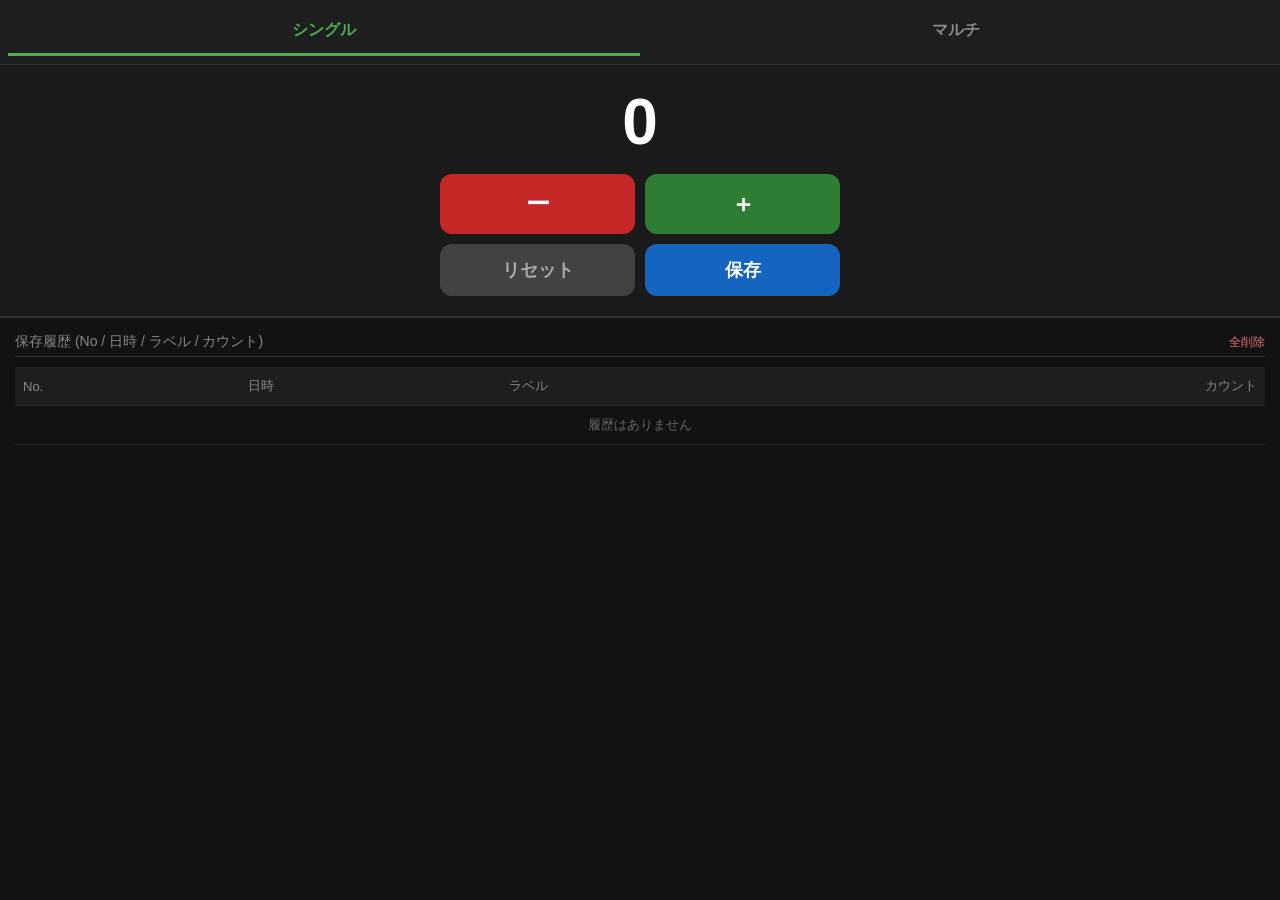
==== counter/index.html @ dbc36ab2 "Create index.html" ====
<!DOCTYPE html>
<html lang="ja">
<head>
    <meta charset="UTF-8">
    <!-- スマホ向けViewport設定（自動ズーム・誤作動防止） -->
    <meta name="viewport" content="width=device-width, initial-scale=1.0, maximum-scale=1.0, user-scalable=no">
    <title>スマホ向けカウンター</title>
    <style>
        /* --- 全体スタイル・ダークモード設定 --- */
        * {
            box-sizing: border-box;
            margin: 0;
            padding: 0;
            /* タップ時のハイライトやテキスト選択を防止 */
            -webkit-tap-highlight-color: transparent;
            -webkit-user-select: none;
            user-select: none;
            touch-action: manipulation;
        }

        body {
            font-family: -apple-system, BlinkMacSystemFont, "Segoe UI", Roboto, "Helvetica Neue", Arial, sans-serif;
            background-color: #121212;
            color: #E0E0E0;
            display: flex;
            flex-direction: column;
            height: 100vh;
            overflow: hidden;
        }

        /* テキスト入力欄はテキスト選択を許可 */
        input[type="text"] {
            -webkit-user-select: text;
            user-select: text;
        }

        /* --- ヘッダー・タブ切替 --- */
        header {
            background-color: #1E1E1E;
            border-bottom: 1px solid #333;
            display: flex;
            justify-content: space-around;
            padding: 8px;
            flex-shrink: 0;
        }

        .tab-btn {
            flex: 1;
            padding: 12px;
            background: none;
            border: none;
            color: #888;
            font-size: 16px;
            font-weight: bold;
            cursor: pointer;
            border-bottom: 3px solid transparent;
            transition: all 0.2s;
        }

        .tab-btn.active {
            color: #4CAF50;
            border-bottom-color: #4CAF50;
        }

        /* --- メインコンテンツエリア --- */
        main {
            flex: 1;
            overflow-y: auto;
            position: relative;
        }

        .tab-content {
            display: none;
            height: 100%;
            flex-direction: column;
        }

        .tab-content.active {
            display: flex;
        }

        /* --- シングルカウンター --- */
        .single-container {
            display: flex;
            flex-direction: column;
            height: 100%;
        }

        .count-display-section {
            background-color: #1A1A1A;
            padding: 20px 15px;
            display: flex;
            flex-direction: column;
            align-items: center;
            justify-content: center;
            border-bottom: 2px solid #333;
            flex-shrink: 0;
        }

        .count-number {
            font-size: 64px;
            font-weight: bold;
            color: #FFFFFF;
            margin-bottom: 15px;
            font-variant-numeric: tabular-nums;
        }

        .btn-group {
            display: flex;
            gap: 10px;
            width: 100%;
            max-width: 400px;
        }

        .btn {
            flex: 1;
            padding: 14px;
            font-size: 18px;
            font-weight: bold;
            border: none;
            border-radius: 12px;
            cursor: pointer;
            color: #FFF;
            transition: opacity 0.1s;
        }

        .btn:active {
            opacity: 0.7;
        }

        .btn-plus { background-color: #2E7D32; font-size: 24px; }
        .btn-minus { background-color: #C62828; font-size: 24px; }
        .btn-save { background-color: #1565C0; }
        .btn-reset { background-color: #424242; color: #AAA; }

        /* 履歴テーブルエリア */
        .history-section {
            flex: 1;
            padding: 15px;
            overflow-y: auto;
            background-color: #121212;
        }

        .history-header {
            display: flex;
            justify-content: space-between;
            align-items: center;
            margin-bottom: 10px;
            padding-bottom: 5px;
            border-bottom: 1px solid #333;
        }

        .history-title {
            font-size: 14px;
            color: #888;
        }

        .clear-history-btn {
            background: none;
            border: none;
            color: #E57373;
            font-size: 12px;
            cursor: pointer;
        }

        /* テーブル基本デザイン */
        .custom-table-wrapper {
            width: 100%;
            overflow-x: auto;
        }

        .custom-table {
            width: 100%;
            border-collapse: collapse;
            font-size: 13px;
            text-align: left;
        }

        .custom-table th, .custom-table td {
            padding: 10px 8px;
            border-bottom: 1px solid #2A2A2A;
            white-space: nowrap;
        }

        .custom-table th {
            background-color: #1E1E1E;
            color: #888;
            font-weight: normal;
            position: sticky;
            top: 0;
        }

        .custom-table td.val-cell {
            font-weight: bold;
            color: #4CAF50;
            text-align: right;
        }

        .custom-table td.no-cell {
            color: #888;
            width: 40px;
        }

        .table-label-input {
            background: none;
            border: none;
            border-bottom: 1px dashed #555;
            color: #FFF;
            font-size: 13px;
            padding: 2px 4px;
            width: 110px;
        }

        .table-label-input:focus {
            outline: none;
            border-bottom-color: #4CAF50;
        }

        /* --- マルチカウンター --- */
        .multi-container {
            padding: 15px;
            overflow-y: auto;
            height: 100%;
            display: flex;
            flex-direction: column;
            gap: 15px;
        }

        .multi-controls {
            display: flex;
            gap: 10px;
            flex-shrink: 0;
        }

        .add-counter-btn {
            flex: 1;
            padding: 12px;
            background-color: #1E1E1E;
            border: 1px dashed #4CAF50;
            color: #4CAF50;
            border-radius: 10px;
            font-size: 14px;
            font-weight: bold;
            cursor: pointer;
        }

        .save-score-btn {
            flex: 1;
            padding: 12px;
            background-color: #1565C0;
            border: none;
            color: #FFF;
            border-radius: 10px;
            font-size: 14px;
            font-weight: bold;
            cursor: pointer;
        }

        .multi-list {
            display: flex;
            flex-direction: column;
            gap: 10px;
        }

        .multi-card {
            background-color: #1E1E1E;
            border-radius: 12px;
            padding: 12px;
            display: flex;
            flex-direction: column;
            gap: 8px;
        }

        .multi-card-header {
            display: flex;
            justify-content: space-between;
            align-items: center;
        }

        .multi-label-input {
            background: none;
            border: none;
            border-bottom: 1px solid #444;
            color: #FFF;
            font-size: 15px;
            padding: 2px 4px;
            width: 65%;
        }

        .multi-label-input:focus {
            outline: none;
            border-bottom-color: #4CAF50;
        }

        .btn-delete {
            background: none;
            border: none;
            color: #E57373;
            font-size: 12px;
            cursor: pointer;
        }

        .multi-card-body {
            display: flex;
            align-items: center;
            justify-content: space-between;
        }

        .multi-val {
            font-size: 28px;
            font-weight: bold;
            min-width: 60px;
            text-align: center;
            font-variant-numeric: tabular-nums;
        }

        .multi-btn-group {
            display: flex;
            gap: 8px;
        }

        .sm-btn {
            width: 40px;
            height: 40px;
            border: none;
            border-radius: 8px;
            font-size: 18px;
            font-weight: bold;
            color: #FFF;
            cursor: pointer;
            display: flex;
            align-items: center;
            justify-content: center;
        }

        .sm-btn:active {
            opacity: 0.7;
        }

        .sm-btn-plus { background-color: #2E7D32; }
        .sm-btn-minus { background-color: #C62828; }
        .sm-btn-reset { background-color: #424242; font-size: 11px; color: #AAA; }

        /* 保存履歴テーブルスタイル */
        .history-board-section {
            margin-top: 10px;
            background-color: #1A1A1A;
            border-radius: 12px;
            padding: 12px;
            border: 1px solid #333;
        }

        .history-board-header {
            display: flex;
            justify-content: space-between;
            align-items: center;
            margin-bottom: 10px;
        }

        .history-board-title {
            font-size: 14px;
            font-weight: bold;
            color: #4CAF50;
        }

        .history-table {
            min-width: 100%;
        }

        .history-table th, .history-table td {
            text-align: center;
        }

        .history-table th.time-col, .history-table td.time-col {
            text-align: left;
            position: sticky;
            left: 0;
            background-color: #1E1E1E;
            z-index: 1;
        }

        .history-table td.total-col {
            font-weight: bold;
            color: #FFB74D;
        }

        .empty-msg {
            text-align: center;
            color: #666;
            padding: 20px 0;
            font-size: 13px;
        }
    </style>
</head>
<body>

    <!-- ヘッダー：タブ選択 -->
    <header>
        <button class="tab-btn active" onclick="switchTab('single')">シングル</button>
        <button class="tab-btn" onclick="switchTab('multi')">マルチ</button>
    </header>

    <main>
        <!-- シングルカウンター タブ -->
        <div id="single-tab" class="tab-content active">
            <div class="single-container">
                <div class="count-display-section">
                    <div id="single-count" class="count-number">0</div>
                    <div class="btn-group" style="margin-bottom: 10px;">
                        <button class="btn btn-minus" onclick="changeSingleCount(-1)">ー</button>
                        <button class="btn btn-plus" onclick="changeSingleCount(1)">＋</button>
                    </div>
                    <div class="btn-group">
                        <button class="btn btn-reset" onclick="resetSingleCount()">リセット</button>
                        <button class="btn btn-save" onclick="saveSingleHistory()">保存</button>
                    </div>
                </div>

                <div class="history-section">
                    <div class="history-header">
                        <span class="history-title">保存履歴 (No / 日時 / ラベル / カウント)</span>
                        <button class="clear-history-btn" onclick="clearSingleHistory()">全削除</button>
                    </div>
                    <div class="custom-table-wrapper">
                        <table class="custom-table">
                            <thead>
                                <tr>
                                    <th>No.</th>
                                    <th>日時</th>
                                    <th>ラベル</th>
                                    <th style="text-align: right;">カウント</th>
                                </tr>
                            </thead>
                            <tbody id="single-history-body">
                                <!-- JavaScriptで動的に追加されます -->
                            </tbody>
                        </table>
                    </div>
                </div>
            </div>
        </div>

        <!-- マルチカウンター タブ -->
        <div id="multi-tab" class="tab-content">
            <div class="multi-container">
                <div class="multi-controls">
                    <button class="add-counter-btn" onclick="addMultiCounter()">＋ カウンター追加</button>
                    <button class="save-score-btn" onclick="saveMultiHistory()">状態を一覧に保存</button>
                </div>

                <div id="multi-list" class="multi-list">
                    <!-- カウンターカードがJavaScriptで挿入されます -->
                </div>

                <!-- 保存履歴一覧エリア -->
                <div class="history-board-section">
                    <div class="history-board-header">
                        <span class="history-board-title">保存履歴一覧</span>
                        <button class="clear-history-btn" onclick="clearMultiHistory()">履歴クリア</button>
                    </div>
                    <div class="custom-table-wrapper">
                        <table class="custom-table history-table" id="history-table">
                            <thead id="history-table-head">
                                <!-- JavaScriptで動的に挿入されます -->
                            </thead>
                            <tbody id="history-table-body">
                                <!-- JavaScriptで動的に挿入されます -->
                            </tbody>
                        </table>
                    </div>
                </div>
            </div>
        </div>
    </main>

    <script>
        /* --- アプリの状態データ（LocalStorageと連動） --- */
        let state = {
            singleCount: 0,
            singleHistory: [], // { id, no, timestamp, label, value }
            multiCounters: [
                { id: 1, label: '項目 1', count: 0 },
                { id: 2, label: '項目 2', count: 0 }
            ],
            multiHistory: [] // { timestamp, scores: { label: count }, total: sum }
        };

        // 初期化処理（ページ読み込み時）
        window.onload = function() {
            loadFromLocalStorage();
            renderSingle();
            renderMulti();
            renderMultiHistory();
        };

        /* --- ローカルストレージ処理 --- */
        function saveToLocalStorage() {
            localStorage.setItem('mobile_counter_v3_data', JSON.stringify(state));
        }

        function loadFromLocalStorage() {
            const data = localStorage.getItem('mobile_counter_v3_data');
            if (data) {
                try {
                    state = JSON.parse(data);
                } catch(e) {
                    console.error('データの読み込みに失敗しました', e);
                }
            }
        }

        /* --- タブ切替処理 --- */
        function switchTab(tabName) {
            document.querySelectorAll('.tab-btn').forEach(btn => btn.classList.remove('active'));
            document.querySelectorAll('.tab-content').forEach(content => content.classList.remove('active'));

            if (tabName === 'single') {
                document.querySelectorAll('.tab-btn')[0].classList.add('active');
                document.getElementById('single-tab').classList.add('active');
            } else {
                document.querySelectorAll('.tab-btn')[1].classList.add('active');
                document.getElementById('multi-tab').classList.add('active');
            }
        }

        /* --- シングルカウンター処理 --- */
        function renderSingle() {
            document.getElementById('single-count').textContent = state.singleCount;
            
            const tbody = document.getElementById('single-history-body');
            tbody.innerHTML = '';

            if (state.singleHistory.length === 0) {
                tbody.innerHTML = '<tr><td colspan="4" class="empty-msg">履歴はありません</td></tr>';
                return;
            }

            // 降順（最新が上）で表示
            state.singleHistory.slice().reverse().forEach(item => {
                const tr = document.createElement('tr');
                tr.innerHTML = `
                    <td class="no-cell">#${item.no}</td>
                    <td style="color:#AAA;">${item.timestamp}</td>
                    <td>
                        <input type="text" class="table-label-input" value="${escapeHtml(item.label || '')}" 
                            placeholder="メモ入力" onchange="updateSingleHistoryLabel(${item.id}, this.value)">
                    </td>
                    <td class="val-cell">${item.value}</td>
                `;
                tbody.appendChild(tr);
            });
        }

        function changeSingleCount(delta) {
            state.singleCount += delta;
            renderSingle();
            saveToLocalStorage();
        }

        function resetSingleCount() {
            state.singleCount = 0;
            renderSingle();
            saveToLocalStorage();
        }

        function saveSingleHistory() {
            const now = new Date();
            const timeStr = `${now.getMonth()+1}/${now.getDate()} ${String(now.getHours()).padStart(2,'0')}:${String(now.getMinutes()).padStart(2,'0')}`;
            
            const nextNo = state.singleHistory.length + 1;

            state.singleHistory.push({
                id: Date.now(),
                no: nextNo,
                timestamp: timeStr,
                label: '',
                value: state.singleCount
            });

            renderSingle();
            saveToLocalStorage();
        }

        function updateSingleHistoryLabel(id, newLabel) {
            const target = state.singleHistory.find(item => item.id === id);
            if (target) {
                target.label = newLabel;
                saveToLocalStorage();
            }
        }

        function clearSingleHistory() {
            if (state.singleHistory.length === 0) return;
            state.singleHistory = [];
            renderSingle();
            saveToLocalStorage();
        }

        /* --- マルチカウンター処理 --- */
        function renderMulti() {
            const container = document.getElementById('multi-list');
            container.innerHTML = '';

            if (state.multiCounters.length === 0) {
                container.innerHTML = '<div class="empty-msg">カウンターを追加してください</div>';
                return;
            }

            state.multiCounters.forEach((item) => {
                const card = document.createElement('div');
                card.className = 'multi-card';
                card.innerHTML = `
                    <div class="multi-card-header">
                        <input type="text" class="multi-label-input" value="${escapeHtml(item.label)}" 
                            onchange="updateMultiLabel(${item.id}, this.value)" placeholder="項目名">
                        <button class="btn-delete" onclick="removeMultiCounter(${item.id})">削除</button>
                    </div>
                    <div class="multi-card-body">
                        <div class="multi-val">${item.count}</div>
                        <div class="multi-btn-group">
                            <button class="sm-btn sm-btn-minus" onclick="changeMultiCount(${item.id}, -1)">ー</button>
                            <button class="sm-btn sm-btn-plus" onclick="changeMultiCount(${item.id}, 1)">＋</button>
                            <button class="sm-btn sm-btn-reset" onclick="resetMultiCount(${item.id})">リセット</button>
                        </div>
                    </div>
                `;
                container.appendChild(card);
            });
        }

        function addMultiCounter() {
            const newId = Date.now();
            state.multiCounters.push({
                id: newId,
                label: `項目 ${state.multiCounters.length + 1}`,
                count: 0
            });
            renderMulti();
            saveToLocalStorage();
        }

        function removeMultiCounter(id) {
            state.multiCounters = state.multiCounters.filter(item => item.id !== id);
            renderMulti();
            saveToLocalStorage();
        }

        function changeMultiCount(id, delta) {
            const target = state.multiCounters.find(item => item.id === id);
            if (target) {
                target.count += delta;
                renderMulti();
                saveToLocalStorage();
            }
        }

        function resetMultiCount(id) {
            const target = state.multiCounters.find(item => item.id === id);
            if (target) {
                target.count = 0;
                renderMulti();
                saveToLocalStorage();
            }
        }

        function updateMultiLabel(id, newLabel) {
            const target = state.multiCounters.find(item => item.id === id);
            if (target) {
                target.label = newLabel;
                saveToLocalStorage();
            }
        }

        /* --- マルチ保存履歴テーブル描画処理 --- */
        function saveMultiHistory() {
            if (state.multiCounters.length === 0) return;

            const now = new Date();
            const timeStr = `${now.getMonth()+1}/${now.getDate()} ${String(now.getHours()).padStart(2,'0')}:${String(now.getMinutes()).padStart(2,'0')}`;

            const scoresObj = {};
            let total = 0;

            // 現在存在するカウンターのラベルと数値を記録
            state.multiCounters.forEach(c => {
                scoresObj[c.label] = c.count;
                total += c.count;
            });

            state.multiHistory.push({
                timestamp: timeStr,
                scores: scoresObj,
                total: total
            });

            renderMultiHistory();
            saveToLocalStorage();
        }

        function renderMultiHistory() {
            const thead = document.getElementById('history-table-head');
            const tbody = document.getElementById('history-table-body');
            thead.innerHTML = '';
            tbody.innerHTML = '';

            if (state.multiHistory.length === 0) {
                tbody.innerHTML = '<tr><td class="empty-msg">保存された履歴はありません</td></tr>';
                return;
            }

            // テーブルヘッダーの生成（ユニークな全ての項目名を収集）
            const allLabels = [];
            state.multiHistory.forEach(h => {
                Object.keys(h.scores).forEach(lbl => {
                    if (!allLabels.includes(lbl)) {
                        allLabels.push(lbl);
                    }
                });
            });

            let trHead = document.createElement('tr');
            let headHTML = `<th class="time-col">日時</th>`;
            allLabels.forEach(lbl => {
                headHTML += `<th>${escapeHtml(lbl)}</th>`;
            });
            headHTML += `<th style="color:#FFB74D;">合計</th>`;
            trHead.innerHTML = headHTML;
            thead.appendChild(trHead);

            // 履歴行の生成 (古い順に上から下へ追加)
            state.multiHistory.forEach(h => {
                let tr = document.createElement('tr');
                let rowHTML = `<td class="time-col" style="color:#AAA;">${h.timestamp}</td>`;
                
                allLabels.forEach(lbl => {
                    const val = (h.scores[lbl] !== undefined) ? h.scores[lbl] : '-';
                    rowHTML += `<td>${val}</td>`;
                });

                rowHTML += `<td class="total-col">${h.total}</td>`;
                tr.innerHTML = rowHTML;
                tbody.appendChild(tr);
            });
        }

        function clearMultiHistory() {
            if (state.multiHistory.length === 0) return;
            state.multiHistory = [];
            renderMultiHistory();
            saveToLocalStorage();
        }

        // 入力時のHTML文字エスケープ用
        function escapeHtml(str) {
            return str.replace(/&/g, '&amp;').replace(/</g, '&lt;').replace(/>/g, '&gt;').replace(/"/g, '&quot;');
        }
    </script>
</body>
</html>
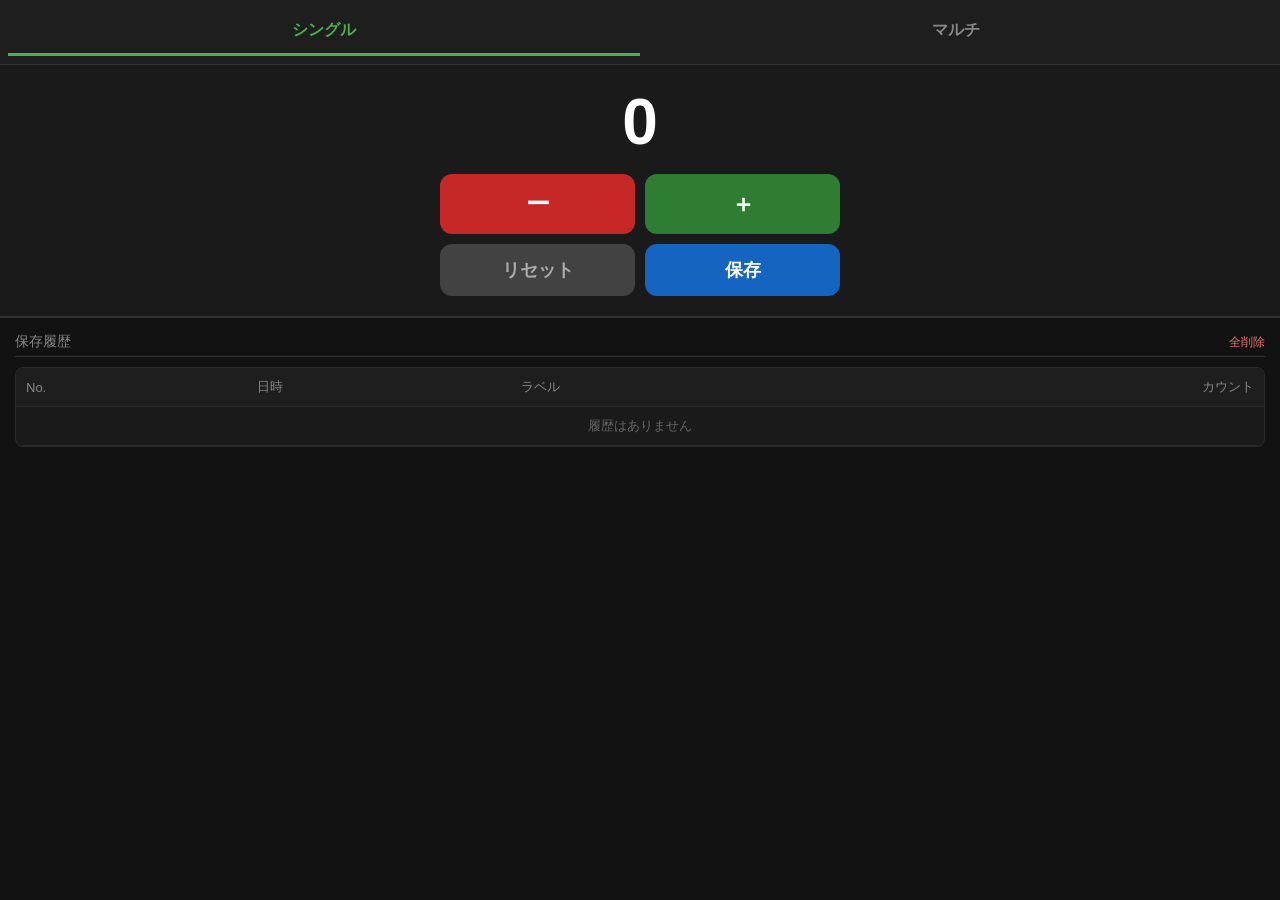
==== commit 1c14979d: "Update index.html" ====
--- a/counter/index.html
+++ b/counter/index.html
@@ -167,6 +167,9 @@
         .custom-table-wrapper {
             width: 100%;
             overflow-x: auto;
+            background-color: #1A1A1A;
+            border-radius: 8px;
+            border: 1px solid #2A2A2A;
         }
 
         .custom-table {
@@ -177,7 +180,7 @@
         }
 
         .custom-table th, .custom-table td {
-            padding: 10px 8px;
+            padding: 10px 10px;
             border-bottom: 1px solid #2A2A2A;
             white-space: nowrap;
         }
@@ -188,6 +191,7 @@
             font-weight: normal;
             position: sticky;
             top: 0;
+            z-index: 1;
         }
 
         .custom-table td.val-cell {
@@ -197,8 +201,9 @@
         }
 
         .custom-table td.no-cell {
-            color: #888;
-            width: 40px;
+            color: #4CAF50;
+            font-weight: bold;
+            width: 45px;
         }
 
         .table-label-input {
@@ -341,7 +346,7 @@
         .sm-btn-minus { background-color: #C62828; }
         .sm-btn-reset { background-color: #424242; font-size: 11px; color: #AAA; }
 
-        /* 保存履歴テーブルスタイル */
+        /* 保存履歴エリア */
         .history-board-section {
             margin-top: 10px;
             background-color: #1A1A1A;
@@ -364,7 +369,7 @@
         }
 
         .history-table {
-            min-width: 100%;
+            width: 100%;
         }
 
         .history-table th, .history-table td {
@@ -373,15 +378,13 @@
 
         .history-table th.time-col, .history-table td.time-col {
             text-align: left;
-            position: sticky;
-            left: 0;
-            background-color: #1E1E1E;
-            z-index: 1;
-        }
-
-        .history-table td.total-col {
+        }
+
+        .history-table tfoot td {
+            background-color: #242424;
             font-weight: bold;
             color: #FFB74D;
+            border-top: 2px solid #444;
         }
 
         .empty-msg {
@@ -418,7 +421,7 @@
 
                 <div class="history-section">
                     <div class="history-header">
-                        <span class="history-title">保存履歴 (No / 日時 / ラベル / カウント)</span>
+                        <span class="history-title">保存履歴</span>
                         <button class="clear-history-btn" onclick="clearSingleHistory()">全削除</button>
                     </div>
                     <div class="custom-table-wrapper">
@@ -445,7 +448,7 @@
             <div class="multi-container">
                 <div class="multi-controls">
                     <button class="add-counter-btn" onclick="addMultiCounter()">＋ カウンター追加</button>
-                    <button class="save-score-btn" onclick="saveMultiHistory()">状態を一覧に保存</button>
+                    <button class="save-score-btn" onclick="saveMultiHistory()">保存</button>
                 </div>
 
                 <div id="multi-list" class="multi-list">
@@ -455,7 +458,7 @@
                 <!-- 保存履歴一覧エリア -->
                 <div class="history-board-section">
                     <div class="history-board-header">
-                        <span class="history-board-title">保存履歴一覧</span>
+                        <span class="history-board-title">保存履歴</span>
                         <button class="clear-history-btn" onclick="clearMultiHistory()">履歴クリア</button>
                     </div>
                     <div class="custom-table-wrapper">
@@ -466,6 +469,9 @@
                             <tbody id="history-table-body">
                                 <!-- JavaScriptで動的に挿入されます -->
                             </tbody>
+                            <tfoot id="history-table-foot">
+                                <!-- 各項目ごとの合計が動的に挿入されます -->
+                            </tfoot>
                         </table>
                     </div>
                 </div>
@@ -482,7 +488,7 @@
                 { id: 1, label: '項目 1', count: 0 },
                 { id: 2, label: '項目 2', count: 0 }
             ],
-            multiHistory: [] // { timestamp, scores: { label: count }, total: sum }
+            multiHistory: [] // [ { id, no, timestamp, scores: { [id]: count } } ]
         };
 
         // 初期化処理（ページ読み込み時）
@@ -495,11 +501,11 @@
 
         /* --- ローカルストレージ処理 --- */
         function saveToLocalStorage() {
-            localStorage.setItem('mobile_counter_v3_data', JSON.stringify(state));
+            localStorage.setItem('mobile_counter_v6_data', JSON.stringify(state));
         }
 
         function loadFromLocalStorage() {
-            const data = localStorage.getItem('mobile_counter_v3_data');
+            const data = localStorage.getItem('mobile_counter_v6_data');
             if (data) {
                 try {
                     state = JSON.parse(data);
@@ -535,8 +541,8 @@
                 return;
             }
 
-            // 降順（最新が上）で表示
-            state.singleHistory.slice().reverse().forEach(item => {
+            // 昇順（古い順：#1が一番上で下に向かって追加）で表示
+            state.singleHistory.forEach(item => {
                 const tr = document.createElement('tr');
                 tr.innerHTML = `
                     <td class="no-cell">#${item.no}</td>
@@ -636,12 +642,14 @@
                 count: 0
             });
             renderMulti();
+            renderMultiHistory();
             saveToLocalStorage();
         }
 
         function removeMultiCounter(id) {
             state.multiCounters = state.multiCounters.filter(item => item.id !== id);
             renderMulti();
+            renderMultiHistory();
             saveToLocalStorage();
         }
 
@@ -667,11 +675,12 @@
             const target = state.multiCounters.find(item => item.id === id);
             if (target) {
                 target.label = newLabel;
+                renderMultiHistory();
                 saveToLocalStorage();
             }
         }
 
-        /* --- マルチ保存履歴テーブル描画処理 --- */
+        /* --- マルチ保存履歴テーブル（縦型構造） --- */
         function saveMultiHistory() {
             if (state.multiCounters.length === 0) return;
 
@@ -679,18 +688,19 @@
             const timeStr = `${now.getMonth()+1}/${now.getDate()} ${String(now.getHours()).padStart(2,'0')}:${String(now.getMinutes()).padStart(2,'0')}`;
 
             const scoresObj = {};
-            let total = 0;
-
-            // 現在存在するカウンターのラベルと数値を記録
+
+            // 現在のカウンター値を各IDごとにスナップショット保存
             state.multiCounters.forEach(c => {
-                scoresObj[c.label] = c.count;
-                total += c.count;
-            });
+                scoresObj[c.id] = c.count;
+            });
+
+            const nextNo = state.multiHistory.length + 1;
 
             state.multiHistory.push({
+                id: Date.now(),
+                no: nextNo,
                 timestamp: timeStr,
-                scores: scoresObj,
-                total: total
+                scores: scoresObj
             });
 
             renderMultiHistory();
@@ -700,47 +710,70 @@
         function renderMultiHistory() {
             const thead = document.getElementById('history-table-head');
             const tbody = document.getElementById('history-table-body');
+            const tfoot = document.getElementById('history-table-foot');
+            
             thead.innerHTML = '';
             tbody.innerHTML = '';
+            tfoot.innerHTML = '';
+
+            if (state.multiCounters.length === 0) {
+                tbody.innerHTML = '<tr><td class="empty-msg">カウンター項目がありません</td></tr>';
+                return;
+            }
 
             if (state.multiHistory.length === 0) {
-                tbody.innerHTML = '<tr><td class="empty-msg">保存された履歴はありません</td></tr>';
+                tbody.innerHTML = '<tr><td colspan="' + (state.multiCounters.length + 2) + '" class="empty-msg">保存された履歴はありません</td></tr>';
                 return;
             }
 
-            // テーブルヘッダーの生成（ユニークな全ての項目名を収集）
-            const allLabels = [];
-            state.multiHistory.forEach(h => {
-                Object.keys(h.scores).forEach(lbl => {
-                    if (!allLabels.includes(lbl)) {
-                        allLabels.push(lbl);
-                    }
-                });
-            });
-
+            // 1. ヘッダーの生成 (No. / 日時 / [各項目名...])
             let trHead = document.createElement('tr');
-            let headHTML = `<th class="time-col">日時</th>`;
-            allLabels.forEach(lbl => {
-                headHTML += `<th>${escapeHtml(lbl)}</th>`;
-            });
-            headHTML += `<th style="color:#FFB74D;">合計</th>`;
+            let headHTML = `
+                <th style="width:45px;">No.</th>
+                <th class="time-col">日時</th>
+            `;
+            state.multiCounters.forEach(c => {
+                headHTML += `<th>${escapeHtml(c.label)}</th>`;
+            });
             trHead.innerHTML = headHTML;
             thead.appendChild(trHead);
 
-            // 履歴行の生成 (古い順に上から下へ追加)
+            // 各項目ごとの合計計算用のオブジェクト
+            const columnTotals = {};
+            state.multiCounters.forEach(c => {
+                columnTotals[c.id] = 0;
+            });
+
+            // 2. 履歴データ行の生成（昇順：古い順に上から表示）
             state.multiHistory.forEach(h => {
                 let tr = document.createElement('tr');
-                let rowHTML = `<td class="time-col" style="color:#AAA;">${h.timestamp}</td>`;
-                
-                allLabels.forEach(lbl => {
-                    const val = (h.scores[lbl] !== undefined) ? h.scores[lbl] : '-';
+                let rowHTML = `
+                    <td class="no-cell">#${h.no}</td>
+                    <td class="time-col" style="color:#AAA;">${h.timestamp}</td>
+                `;
+
+                state.multiCounters.forEach(c => {
+                    const val = (h.scores[c.id] !== undefined) ? h.scores[c.id] : '-';
+                    if (typeof val === 'number') {
+                        columnTotals[c.id] += val;
+                    }
                     rowHTML += `<td>${val}</td>`;
                 });
 
-                rowHTML += `<td class="total-col">${h.total}</td>`;
                 tr.innerHTML = rowHTML;
                 tbody.appendChild(tr);
             });
+
+            // 3. フッター（一番下の各項目ごとの合計行）の生成
+            let trFoot = document.createElement('tr');
+            let footHTML = `
+                <td colspan="2" style="text-align:right;">合計</td>
+            `;
+            state.multiCounters.forEach(c => {
+                footHTML += `<td>${columnTotals[c.id]}</td>`;
+            });
+            trFoot.innerHTML = footHTML;
+            tfoot.appendChild(trFoot);
         }
 
         function clearMultiHistory() {
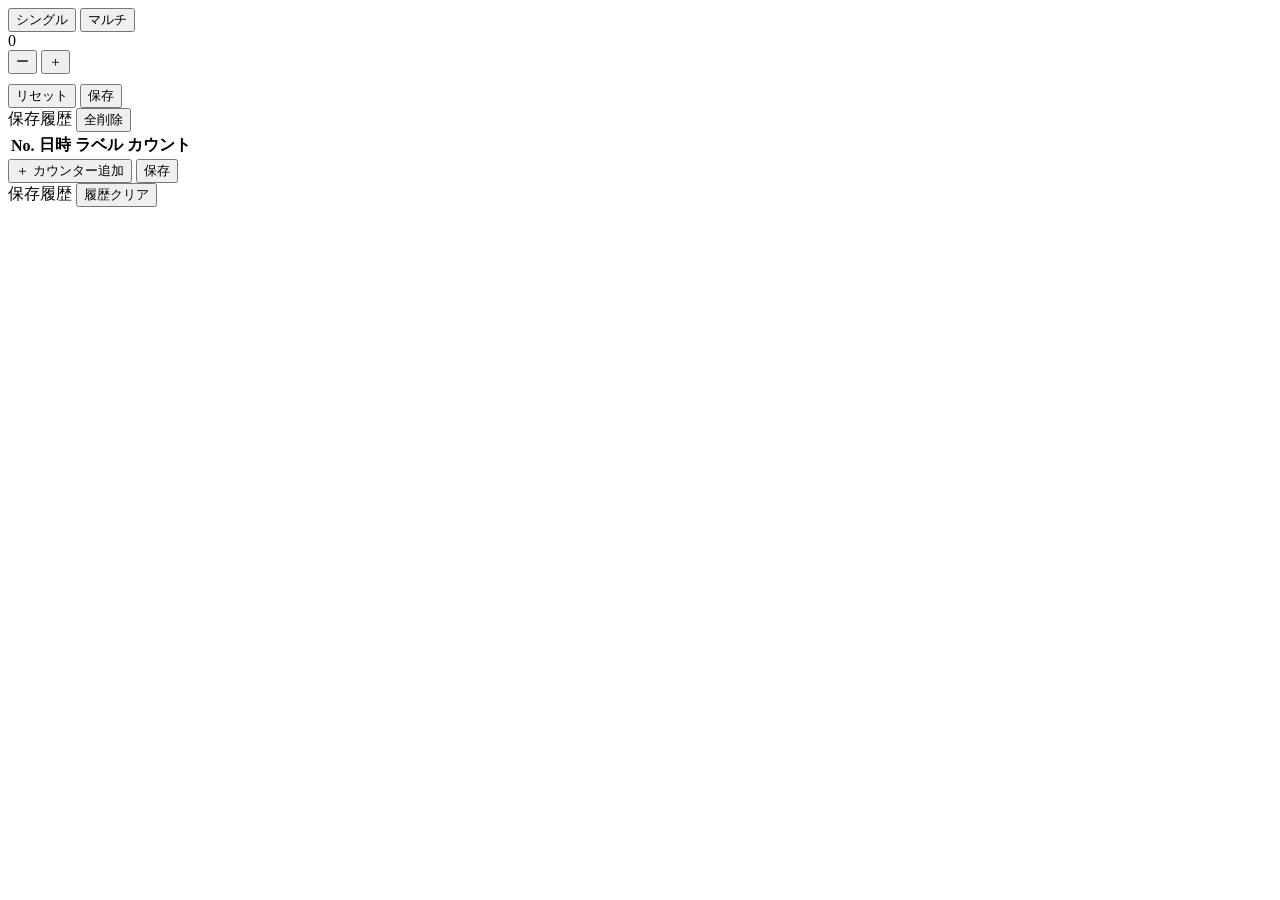
==== commit 6e96a0c5: "Create index.html" ====
--- a/counter/index.html
+++ b/counter/index.html
@@ -5,395 +5,7 @@
     <!-- スマホ向けViewport設定（自動ズーム・誤作動防止） -->
     <meta name="viewport" content="width=device-width, initial-scale=1.0, maximum-scale=1.0, user-scalable=no">
     <title>スマホ向けカウンター</title>
-    <style>
-        /* --- 全体スタイル・ダークモード設定 --- */
-        * {
-            box-sizing: border-box;
-            margin: 0;
-            padding: 0;
-            /* タップ時のハイライトやテキスト選択を防止 */
-            -webkit-tap-highlight-color: transparent;
-            -webkit-user-select: none;
-            user-select: none;
-            touch-action: manipulation;
-        }
-
-        body {
-            font-family: -apple-system, BlinkMacSystemFont, "Segoe UI", Roboto, "Helvetica Neue", Arial, sans-serif;
-            background-color: #121212;
-            color: #E0E0E0;
-            display: flex;
-            flex-direction: column;
-            height: 100vh;
-            overflow: hidden;
-        }
-
-        /* テキスト入力欄はテキスト選択を許可 */
-        input[type="text"] {
-            -webkit-user-select: text;
-            user-select: text;
-        }
-
-        /* --- ヘッダー・タブ切替 --- */
-        header {
-            background-color: #1E1E1E;
-            border-bottom: 1px solid #333;
-            display: flex;
-            justify-content: space-around;
-            padding: 8px;
-            flex-shrink: 0;
-        }
-
-        .tab-btn {
-            flex: 1;
-            padding: 12px;
-            background: none;
-            border: none;
-            color: #888;
-            font-size: 16px;
-            font-weight: bold;
-            cursor: pointer;
-            border-bottom: 3px solid transparent;
-            transition: all 0.2s;
-        }
-
-        .tab-btn.active {
-            color: #4CAF50;
-            border-bottom-color: #4CAF50;
-        }
-
-        /* --- メインコンテンツエリア --- */
-        main {
-            flex: 1;
-            overflow-y: auto;
-            position: relative;
-        }
-
-        .tab-content {
-            display: none;
-            height: 100%;
-            flex-direction: column;
-        }
-
-        .tab-content.active {
-            display: flex;
-        }
-
-        /* --- シングルカウンター --- */
-        .single-container {
-            display: flex;
-            flex-direction: column;
-            height: 100%;
-        }
-
-        .count-display-section {
-            background-color: #1A1A1A;
-            padding: 20px 15px;
-            display: flex;
-            flex-direction: column;
-            align-items: center;
-            justify-content: center;
-            border-bottom: 2px solid #333;
-            flex-shrink: 0;
-        }
-
-        .count-number {
-            font-size: 64px;
-            font-weight: bold;
-            color: #FFFFFF;
-            margin-bottom: 15px;
-            font-variant-numeric: tabular-nums;
-        }
-
-        .btn-group {
-            display: flex;
-            gap: 10px;
-            width: 100%;
-            max-width: 400px;
-        }
-
-        .btn {
-            flex: 1;
-            padding: 14px;
-            font-size: 18px;
-            font-weight: bold;
-            border: none;
-            border-radius: 12px;
-            cursor: pointer;
-            color: #FFF;
-            transition: opacity 0.1s;
-        }
-
-        .btn:active {
-            opacity: 0.7;
-        }
-
-        .btn-plus { background-color: #2E7D32; font-size: 24px; }
-        .btn-minus { background-color: #C62828; font-size: 24px; }
-        .btn-save { background-color: #1565C0; }
-        .btn-reset { background-color: #424242; color: #AAA; }
-
-        /* 履歴テーブルエリア */
-        .history-section {
-            flex: 1;
-            padding: 15px;
-            overflow-y: auto;
-            background-color: #121212;
-        }
-
-        .history-header {
-            display: flex;
-            justify-content: space-between;
-            align-items: center;
-            margin-bottom: 10px;
-            padding-bottom: 5px;
-            border-bottom: 1px solid #333;
-        }
-
-        .history-title {
-            font-size: 14px;
-            color: #888;
-        }
-
-        .clear-history-btn {
-            background: none;
-            border: none;
-            color: #E57373;
-            font-size: 12px;
-            cursor: pointer;
-        }
-
-        /* テーブル基本デザイン */
-        .custom-table-wrapper {
-            width: 100%;
-            overflow-x: auto;
-            background-color: #1A1A1A;
-            border-radius: 8px;
-            border: 1px solid #2A2A2A;
-        }
-
-        .custom-table {
-            width: 100%;
-            border-collapse: collapse;
-            font-size: 13px;
-            text-align: left;
-        }
-
-        .custom-table th, .custom-table td {
-            padding: 10px 10px;
-            border-bottom: 1px solid #2A2A2A;
-            white-space: nowrap;
-        }
-
-        .custom-table th {
-            background-color: #1E1E1E;
-            color: #888;
-            font-weight: normal;
-            position: sticky;
-            top: 0;
-            z-index: 1;
-        }
-
-        .custom-table td.val-cell {
-            font-weight: bold;
-            color: #4CAF50;
-            text-align: right;
-        }
-
-        .custom-table td.no-cell {
-            color: #4CAF50;
-            font-weight: bold;
-            width: 45px;
-        }
-
-        .table-label-input {
-            background: none;
-            border: none;
-            border-bottom: 1px dashed #555;
-            color: #FFF;
-            font-size: 13px;
-            padding: 2px 4px;
-            width: 110px;
-        }
-
-        .table-label-input:focus {
-            outline: none;
-            border-bottom-color: #4CAF50;
-        }
-
-        /* --- マルチカウンター --- */
-        .multi-container {
-            padding: 15px;
-            overflow-y: auto;
-            height: 100%;
-            display: flex;
-            flex-direction: column;
-            gap: 15px;
-        }
-
-        .multi-controls {
-            display: flex;
-            gap: 10px;
-            flex-shrink: 0;
-        }
-
-        .add-counter-btn {
-            flex: 1;
-            padding: 12px;
-            background-color: #1E1E1E;
-            border: 1px dashed #4CAF50;
-            color: #4CAF50;
-            border-radius: 10px;
-            font-size: 14px;
-            font-weight: bold;
-            cursor: pointer;
-        }
-
-        .save-score-btn {
-            flex: 1;
-            padding: 12px;
-            background-color: #1565C0;
-            border: none;
-            color: #FFF;
-            border-radius: 10px;
-            font-size: 14px;
-            font-weight: bold;
-            cursor: pointer;
-        }
-
-        .multi-list {
-            display: flex;
-            flex-direction: column;
-            gap: 10px;
-        }
-
-        .multi-card {
-            background-color: #1E1E1E;
-            border-radius: 12px;
-            padding: 12px;
-            display: flex;
-            flex-direction: column;
-            gap: 8px;
-        }
-
-        .multi-card-header {
-            display: flex;
-            justify-content: space-between;
-            align-items: center;
-        }
-
-        .multi-label-input {
-            background: none;
-            border: none;
-            border-bottom: 1px solid #444;
-            color: #FFF;
-            font-size: 15px;
-            padding: 2px 4px;
-            width: 65%;
-        }
-
-        .multi-label-input:focus {
-            outline: none;
-            border-bottom-color: #4CAF50;
-        }
-
-        .btn-delete {
-            background: none;
-            border: none;
-            color: #E57373;
-            font-size: 12px;
-            cursor: pointer;
-        }
-
-        .multi-card-body {
-            display: flex;
-            align-items: center;
-            justify-content: space-between;
-        }
-
-        .multi-val {
-            font-size: 28px;
-            font-weight: bold;
-            min-width: 60px;
-            text-align: center;
-            font-variant-numeric: tabular-nums;
-        }
-
-        .multi-btn-group {
-            display: flex;
-            gap: 8px;
-        }
-
-        .sm-btn {
-            width: 40px;
-            height: 40px;
-            border: none;
-            border-radius: 8px;
-            font-size: 18px;
-            font-weight: bold;
-            color: #FFF;
-            cursor: pointer;
-            display: flex;
-            align-items: center;
-            justify-content: center;
-        }
-
-        .sm-btn:active {
-            opacity: 0.7;
-        }
-
-        .sm-btn-plus { background-color: #2E7D32; }
-        .sm-btn-minus { background-color: #C62828; }
-        .sm-btn-reset { background-color: #424242; font-size: 11px; color: #AAA; }
-
-        /* 保存履歴エリア */
-        .history-board-section {
-            margin-top: 10px;
-            background-color: #1A1A1A;
-            border-radius: 12px;
-            padding: 12px;
-            border: 1px solid #333;
-        }
-
-        .history-board-header {
-            display: flex;
-            justify-content: space-between;
-            align-items: center;
-            margin-bottom: 10px;
-        }
-
-        .history-board-title {
-            font-size: 14px;
-            font-weight: bold;
-            color: #4CAF50;
-        }
-
-        .history-table {
-            width: 100%;
-        }
-
-        .history-table th, .history-table td {
-            text-align: center;
-        }
-
-        .history-table th.time-col, .history-table td.time-col {
-            text-align: left;
-        }
-
-        .history-table tfoot td {
-            background-color: #242424;
-            font-weight: bold;
-            color: #FFB74D;
-            border-top: 2px solid #444;
-        }
-
-        .empty-msg {
-            text-align: center;
-            color: #666;
-            padding: 20px 0;
-            font-size: 13px;
-        }
-    </style>
+    <link rel="stylesheet" href="style.css">
 </head>
 <body>
 
@@ -479,315 +91,6 @@
         </div>
     </main>
 
-    <script>
-        /* --- アプリの状態データ（LocalStorageと連動） --- */
-        let state = {
-            singleCount: 0,
-            singleHistory: [], // { id, no, timestamp, label, value }
-            multiCounters: [
-                { id: 1, label: '項目 1', count: 0 },
-                { id: 2, label: '項目 2', count: 0 }
-            ],
-            multiHistory: [] // [ { id, no, timestamp, scores: { [id]: count } } ]
-        };
-
-        // 初期化処理（ページ読み込み時）
-        window.onload = function() {
-            loadFromLocalStorage();
-            renderSingle();
-            renderMulti();
-            renderMultiHistory();
-        };
-
-        /* --- ローカルストレージ処理 --- */
-        function saveToLocalStorage() {
-            localStorage.setItem('mobile_counter_v6_data', JSON.stringify(state));
-        }
-
-        function loadFromLocalStorage() {
-            const data = localStorage.getItem('mobile_counter_v6_data');
-            if (data) {
-                try {
-                    state = JSON.parse(data);
-                } catch(e) {
-                    console.error('データの読み込みに失敗しました', e);
-                }
-            }
-        }
-
-        /* --- タブ切替処理 --- */
-        function switchTab(tabName) {
-            document.querySelectorAll('.tab-btn').forEach(btn => btn.classList.remove('active'));
-            document.querySelectorAll('.tab-content').forEach(content => content.classList.remove('active'));
-
-            if (tabName === 'single') {
-                document.querySelectorAll('.tab-btn')[0].classList.add('active');
-                document.getElementById('single-tab').classList.add('active');
-            } else {
-                document.querySelectorAll('.tab-btn')[1].classList.add('active');
-                document.getElementById('multi-tab').classList.add('active');
-            }
-        }
-
-        /* --- シングルカウンター処理 --- */
-        function renderSingle() {
-            document.getElementById('single-count').textContent = state.singleCount;
-            
-            const tbody = document.getElementById('single-history-body');
-            tbody.innerHTML = '';
-
-            if (state.singleHistory.length === 0) {
-                tbody.innerHTML = '<tr><td colspan="4" class="empty-msg">履歴はありません</td></tr>';
-                return;
-            }
-
-            // 昇順（古い順：#1が一番上で下に向かって追加）で表示
-            state.singleHistory.forEach(item => {
-                const tr = document.createElement('tr');
-                tr.innerHTML = `
-                    <td class="no-cell">#${item.no}</td>
-                    <td style="color:#AAA;">${item.timestamp}</td>
-                    <td>
-                        <input type="text" class="table-label-input" value="${escapeHtml(item.label || '')}" 
-                            placeholder="メモ入力" onchange="updateSingleHistoryLabel(${item.id}, this.value)">
-                    </td>
-                    <td class="val-cell">${item.value}</td>
-                `;
-                tbody.appendChild(tr);
-            });
-        }
-
-        function changeSingleCount(delta) {
-            state.singleCount += delta;
-            renderSingle();
-            saveToLocalStorage();
-        }
-
-        function resetSingleCount() {
-            state.singleCount = 0;
-            renderSingle();
-            saveToLocalStorage();
-        }
-
-        function saveSingleHistory() {
-            const now = new Date();
-            const timeStr = `${now.getMonth()+1}/${now.getDate()} ${String(now.getHours()).padStart(2,'0')}:${String(now.getMinutes()).padStart(2,'0')}`;
-            
-            const nextNo = state.singleHistory.length + 1;
-
-            state.singleHistory.push({
-                id: Date.now(),
-                no: nextNo,
-                timestamp: timeStr,
-                label: '',
-                value: state.singleCount
-            });
-
-            renderSingle();
-            saveToLocalStorage();
-        }
-
-        function updateSingleHistoryLabel(id, newLabel) {
-            const target = state.singleHistory.find(item => item.id === id);
-            if (target) {
-                target.label = newLabel;
-                saveToLocalStorage();
-            }
-        }
-
-        function clearSingleHistory() {
-            if (state.singleHistory.length === 0) return;
-            state.singleHistory = [];
-            renderSingle();
-            saveToLocalStorage();
-        }
-
-        /* --- マルチカウンター処理 --- */
-        function renderMulti() {
-            const container = document.getElementById('multi-list');
-            container.innerHTML = '';
-
-            if (state.multiCounters.length === 0) {
-                container.innerHTML = '<div class="empty-msg">カウンターを追加してください</div>';
-                return;
-            }
-
-            state.multiCounters.forEach((item) => {
-                const card = document.createElement('div');
-                card.className = 'multi-card';
-                card.innerHTML = `
-                    <div class="multi-card-header">
-                        <input type="text" class="multi-label-input" value="${escapeHtml(item.label)}" 
-                            onchange="updateMultiLabel(${item.id}, this.value)" placeholder="項目名">
-                        <button class="btn-delete" onclick="removeMultiCounter(${item.id})">削除</button>
-                    </div>
-                    <div class="multi-card-body">
-                        <div class="multi-val">${item.count}</div>
-                        <div class="multi-btn-group">
-                            <button class="sm-btn sm-btn-minus" onclick="changeMultiCount(${item.id}, -1)">ー</button>
-                            <button class="sm-btn sm-btn-plus" onclick="changeMultiCount(${item.id}, 1)">＋</button>
-                            <button class="sm-btn sm-btn-reset" onclick="resetMultiCount(${item.id})">リセット</button>
-                        </div>
-                    </div>
-                `;
-                container.appendChild(card);
-            });
-        }
-
-        function addMultiCounter() {
-            const newId = Date.now();
-            state.multiCounters.push({
-                id: newId,
-                label: `項目 ${state.multiCounters.length + 1}`,
-                count: 0
-            });
-            renderMulti();
-            renderMultiHistory();
-            saveToLocalStorage();
-        }
-
-        function removeMultiCounter(id) {
-            state.multiCounters = state.multiCounters.filter(item => item.id !== id);
-            renderMulti();
-            renderMultiHistory();
-            saveToLocalStorage();
-        }
-
-        function changeMultiCount(id, delta) {
-            const target = state.multiCounters.find(item => item.id === id);
-            if (target) {
-                target.count += delta;
-                renderMulti();
-                saveToLocalStorage();
-            }
-        }
-
-        function resetMultiCount(id) {
-            const target = state.multiCounters.find(item => item.id === id);
-            if (target) {
-                target.count = 0;
-                renderMulti();
-                saveToLocalStorage();
-            }
-        }
-
-        function updateMultiLabel(id, newLabel) {
-            const target = state.multiCounters.find(item => item.id === id);
-            if (target) {
-                target.label = newLabel;
-                renderMultiHistory();
-                saveToLocalStorage();
-            }
-        }
-
-        /* --- マルチ保存履歴テーブル（縦型構造） --- */
-        function saveMultiHistory() {
-            if (state.multiCounters.length === 0) return;
-
-            const now = new Date();
-            const timeStr = `${now.getMonth()+1}/${now.getDate()} ${String(now.getHours()).padStart(2,'0')}:${String(now.getMinutes()).padStart(2,'0')}`;
-
-            const scoresObj = {};
-
-            // 現在のカウンター値を各IDごとにスナップショット保存
-            state.multiCounters.forEach(c => {
-                scoresObj[c.id] = c.count;
-            });
-
-            const nextNo = state.multiHistory.length + 1;
-
-            state.multiHistory.push({
-                id: Date.now(),
-                no: nextNo,
-                timestamp: timeStr,
-                scores: scoresObj
-            });
-
-            renderMultiHistory();
-            saveToLocalStorage();
-        }
-
-        function renderMultiHistory() {
-            const thead = document.getElementById('history-table-head');
-            const tbody = document.getElementById('history-table-body');
-            const tfoot = document.getElementById('history-table-foot');
-            
-            thead.innerHTML = '';
-            tbody.innerHTML = '';
-            tfoot.innerHTML = '';
-
-            if (state.multiCounters.length === 0) {
-                tbody.innerHTML = '<tr><td class="empty-msg">カウンター項目がありません</td></tr>';
-                return;
-            }
-
-            if (state.multiHistory.length === 0) {
-                tbody.innerHTML = '<tr><td colspan="' + (state.multiCounters.length + 2) + '" class="empty-msg">保存された履歴はありません</td></tr>';
-                return;
-            }
-
-            // 1. ヘッダーの生成 (No. / 日時 / [各項目名...])
-            let trHead = document.createElement('tr');
-            let headHTML = `
-                <th style="width:45px;">No.</th>
-                <th class="time-col">日時</th>
-            `;
-            state.multiCounters.forEach(c => {
-                headHTML += `<th>${escapeHtml(c.label)}</th>`;
-            });
-            trHead.innerHTML = headHTML;
-            thead.appendChild(trHead);
-
-            // 各項目ごとの合計計算用のオブジェクト
-            const columnTotals = {};
-            state.multiCounters.forEach(c => {
-                columnTotals[c.id] = 0;
-            });
-
-            // 2. 履歴データ行の生成（昇順：古い順に上から表示）
-            state.multiHistory.forEach(h => {
-                let tr = document.createElement('tr');
-                let rowHTML = `
-                    <td class="no-cell">#${h.no}</td>
-                    <td class="time-col" style="color:#AAA;">${h.timestamp}</td>
-                `;
-
-                state.multiCounters.forEach(c => {
-                    const val = (h.scores[c.id] !== undefined) ? h.scores[c.id] : '-';
-                    if (typeof val === 'number') {
-                        columnTotals[c.id] += val;
-                    }
-                    rowHTML += `<td>${val}</td>`;
-                });
-
-                tr.innerHTML = rowHTML;
-                tbody.appendChild(tr);
-            });
-
-            // 3. フッター（一番下の各項目ごとの合計行）の生成
-            let trFoot = document.createElement('tr');
-            let footHTML = `
-                <td colspan="2" style="text-align:right;">合計</td>
-            `;
-            state.multiCounters.forEach(c => {
-                footHTML += `<td>${columnTotals[c.id]}</td>`;
-            });
-            trFoot.innerHTML = footHTML;
-            tfoot.appendChild(trFoot);
-        }
-
-        function clearMultiHistory() {
-            if (state.multiHistory.length === 0) return;
-            state.multiHistory = [];
-            renderMultiHistory();
-            saveToLocalStorage();
-        }
-
-        // 入力時のHTML文字エスケープ用
-        function escapeHtml(str) {
-            return str.replace(/&/g, '&amp;').replace(/</g, '&lt;').replace(/>/g, '&gt;').replace(/"/g, '&quot;');
-        }
-    </script>
+    <script src="script.js"></script>
 </body>
 </html>
-
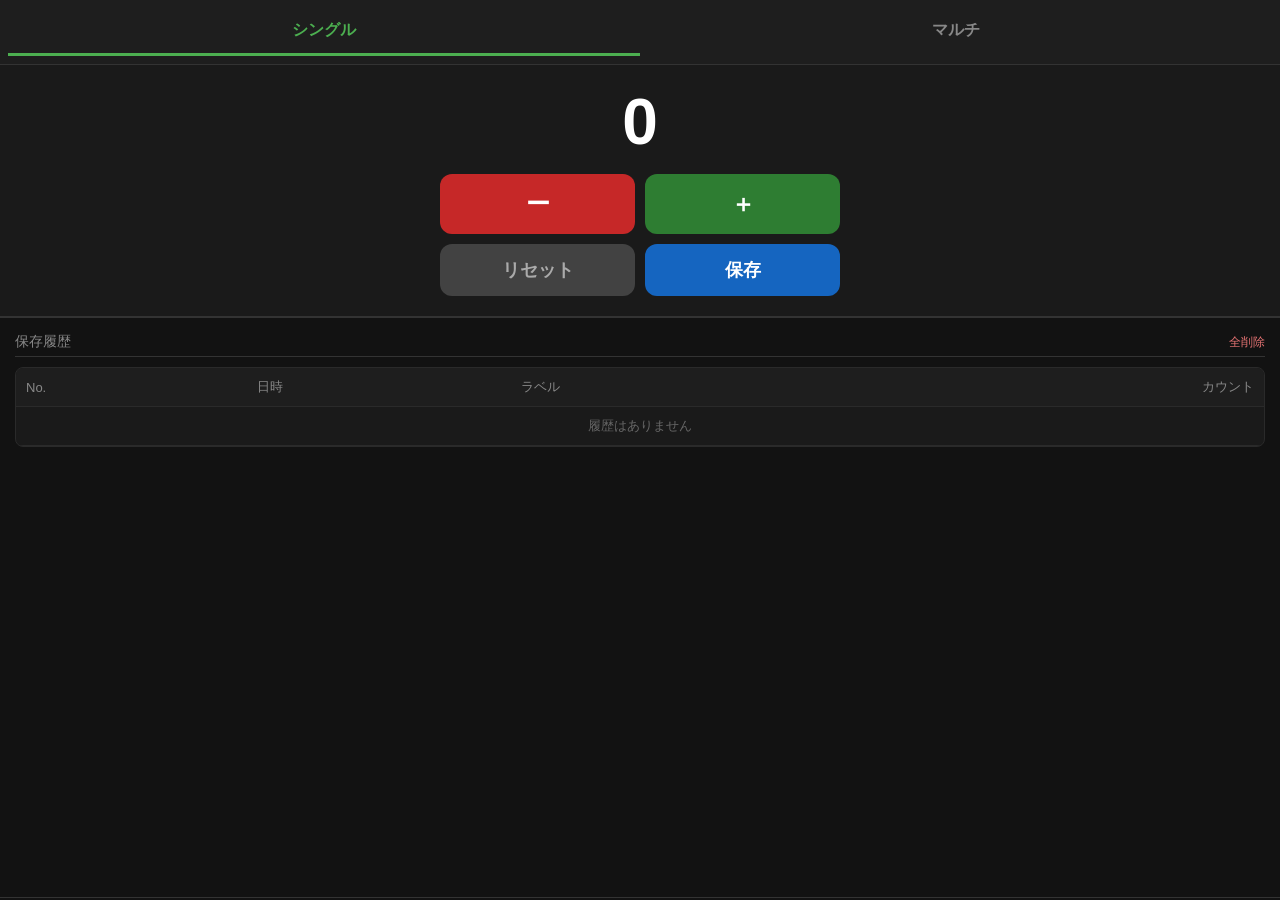
==== commit e203b7a7: "Update index.html" ====
--- a/counter/index.html
+++ b/counter/index.html
@@ -91,6 +91,17 @@
         </div>
     </main>
 
+    <!-- ========================================
+         固定広告
+    ========================================= -->
+    <div class="ad-banner">
+        <div style="max-width: 100%;">
+            <!-- admax -->
+            <script src="https://adm.shinobi.jp/s/8a495d941206bf0c34aff9559f8d2cea"></script>
+            <!-- admax -->
+        </div>
+    </div>
+    
     <script src="script.js"></script>
 </body>
 </html>
--- a/counter/style.css
+++ b/counter/style.css
@@ -0,0 +1,406 @@
+/* --- 全体スタイル・ダークモード設定 --- */
+* {
+    box-sizing: border-box;
+    margin: 0;
+    padding: 0;
+    /* タップ時のハイライトやテキスト選択を防止 */
+    -webkit-tap-highlight-color: transparent;
+    -webkit-user-select: none;
+    user-select: none;
+    touch-action: manipulation;
+}
+
+body {
+    font-family: -apple-system, BlinkMacSystemFont, "Segoe UI", Roboto, "Helvetica Neue", Arial, sans-serif;
+    background-color: #121212;
+    color: #E0E0E0;
+    display: flex;
+    flex-direction: column;
+    height: 100vh;
+    overflow: hidden;
+}
+
+/* テキスト入力欄はテキスト選択を許可 */
+input[type="text"] {
+    -webkit-user-select: text;
+    user-select: text;
+}
+
+/* --- ヘッダー・タブ切替 --- */
+header {
+    background-color: #1E1E1E;
+    border-bottom: 1px solid #333;
+    display: flex;
+    justify-content: space-around;
+    padding: 8px;
+    flex-shrink: 0;
+}
+
+.tab-btn {
+    flex: 1;
+    padding: 12px;
+    background: none;
+    border: none;
+    color: #888;
+    font-size: 16px;
+    font-weight: bold;
+    cursor: pointer;
+    border-bottom: 3px solid transparent;
+    transition: all 0.2s;
+}
+
+.tab-btn.active {
+    color: #4CAF50;
+    border-bottom-color: #4CAF50;
+}
+
+/* --- メインコンテンツエリア --- */
+main {
+    flex: 1;
+    overflow-y: auto;
+    position: relative;
+}
+
+.tab-content {
+    display: none;
+    height: 100%;
+    flex-direction: column;
+}
+
+.tab-content.active {
+    display: flex;
+}
+
+/* --- シングルカウンター --- */
+.single-container {
+    display: flex;
+    flex-direction: column;
+    height: 100%;
+}
+
+.count-display-section {
+    background-color: #1A1A1A;
+    padding: 20px 15px;
+    display: flex;
+    flex-direction: column;
+    align-items: center;
+    justify-content: center;
+    border-bottom: 2px solid #333;
+    flex-shrink: 0;
+}
+
+.count-number {
+    font-size: 64px;
+    font-weight: bold;
+    color: #FFFFFF;
+    margin-bottom: 15px;
+    font-variant-numeric: tabular-nums;
+}
+
+.btn-group {
+    display: flex;
+    gap: 10px;
+    width: 100%;
+    max-width: 400px;
+}
+
+.btn {
+    flex: 1;
+    padding: 14px;
+    font-size: 18px;
+    font-weight: bold;
+    border: none;
+    border-radius: 12px;
+    cursor: pointer;
+    color: #FFF;
+    transition: opacity 0.1s;
+}
+
+.btn:active {
+    opacity: 0.7;
+}
+
+.btn-plus { background-color: #2E7D32; font-size: 24px; }
+.btn-minus { background-color: #C62828; font-size: 24px; }
+.btn-save { background-color: #1565C0; }
+.btn-reset { background-color: #424242; color: #AAA; }
+
+/* 履歴テーブルエリア */
+.history-section {
+    flex: 1;
+    padding: 15px;
+    overflow-y: auto;
+    background-color: #121212;
+}
+
+.history-header {
+    display: flex;
+    justify-content: space-between;
+    align-items: center;
+    margin-bottom: 10px;
+    padding-bottom: 5px;
+    border-bottom: 1px solid #333;
+}
+
+.history-title {
+    font-size: 14px;
+    color: #888;
+}
+
+.clear-history-btn {
+    background: none;
+    border: none;
+    color: #E57373;
+    font-size: 12px;
+    cursor: pointer;
+}
+
+/* テーブル基本デザイン */
+.custom-table-wrapper {
+    width: 100%;
+    overflow-x: auto;
+    background-color: #1A1A1A;
+    border-radius: 8px;
+    border: 1px solid #2A2A2A;
+}
+
+.custom-table {
+    width: 100%;
+    border-collapse: collapse;
+    font-size: 13px;
+    text-align: left;
+}
+
+.custom-table th, .custom-table td {
+    padding: 10px 10px;
+    border-bottom: 1px solid #2A2A2A;
+    white-space: nowrap;
+}
+
+.custom-table th {
+    background-color: #1E1E1E;
+    color: #888;
+    font-weight: normal;
+    position: sticky;
+    top: 0;
+    z-index: 1;
+}
+
+.custom-table td.val-cell {
+    font-weight: bold;
+    color: #4CAF50;
+    text-align: right;
+}
+
+.custom-table td.no-cell {
+    color: #4CAF50;
+    font-weight: bold;
+    width: 45px;
+}
+
+.table-label-input {
+    background: none;
+    border: none;
+    border-bottom: 1px dashed #555;
+    color: #FFF;
+    font-size: 13px;
+    padding: 2px 4px;
+    width: 110px;
+}
+
+.table-label-input:focus {
+    outline: none;
+    border-bottom-color: #4CAF50;
+}
+
+/* --- マルチカウンター --- */
+.multi-container {
+    padding: 15px;
+    overflow-y: auto;
+    height: 100%;
+    display: flex;
+    flex-direction: column;
+    gap: 15px;
+}
+
+.multi-controls {
+    display: flex;
+    gap: 10px;
+    flex-shrink: 0;
+}
+
+.add-counter-btn {
+    flex: 1;
+    padding: 12px;
+    background-color: #1E1E1E;
+    border: 1px dashed #4CAF50;
+    color: #4CAF50;
+    border-radius: 10px;
+    font-size: 14px;
+    font-weight: bold;
+    cursor: pointer;
+}
+
+.save-score-btn {
+    flex: 1;
+    padding: 12px;
+    background-color: #1565C0;
+    border: none;
+    color: #FFF;
+    border-radius: 10px;
+    font-size: 14px;
+    font-weight: bold;
+    cursor: pointer;
+}
+
+.multi-list {
+    display: flex;
+    flex-direction: column;
+    gap: 10px;
+}
+
+.multi-card {
+    background-color: #1E1E1E;
+    border-radius: 12px;
+    padding: 12px;
+    display: flex;
+    flex-direction: column;
+    gap: 8px;
+}
+
+.multi-card-header {
+    display: flex;
+    justify-content: space-between;
+    align-items: center;
+}
+
+.multi-label-input {
+    background: none;
+    border: none;
+    border-bottom: 1px solid #444;
+    color: #FFF;
+    font-size: 15px;
+    padding: 2px 4px;
+    width: 65%;
+}
+
+.multi-label-input:focus {
+    outline: none;
+    border-bottom-color: #4CAF50;
+}
+
+.btn-delete {
+    background: none;
+    border: none;
+    color: #E57373;
+    font-size: 12px;
+    cursor: pointer;
+}
+
+.multi-card-body {
+    display: flex;
+    align-items: center;
+    justify-content: space-between;
+}
+
+.multi-val {
+    font-size: 28px;
+    font-weight: bold;
+    min-width: 60px;
+    text-align: center;
+    font-variant-numeric: tabular-nums;
+}
+
+.multi-btn-group {
+    display: flex;
+    gap: 8px;
+}
+
+.sm-btn {
+    width: 40px;
+    height: 40px;
+    border: none;
+    border-radius: 8px;
+    font-size: 18px;
+    font-weight: bold;
+    color: #FFF;
+    cursor: pointer;
+    display: flex;
+    align-items: center;
+    justify-content: center;
+}
+
+.sm-btn:active {
+    opacity: 0.7;
+}
+
+.sm-btn-plus { background-color: #2E7D32; }
+.sm-btn-minus { background-color: #C62828; }
+.sm-btn-reset { background-color: #424242; font-size: 11px; color: #AAA; }
+
+/* 保存履歴エリア */
+.history-board-section {
+    margin-top: 10px;
+    background-color: #1A1A1A;
+    border-radius: 12px;
+    padding: 12px;
+    border: 1px solid #333;
+}
+
+.history-board-header {
+    display: flex;
+    justify-content: space-between;
+    align-items: center;
+    margin-bottom: 10px;
+}
+
+.history-board-title {
+    font-size: 14px;
+    font-weight: bold;
+    color: #4CAF50;
+}
+
+.history-table {
+    width: 100%;
+}
+
+.history-table th, .history-table td {
+    text-align: center;
+}
+
+.history-table th.time-col, .history-table td.time-col {
+    text-align: left;
+}
+
+.history-table tfoot td {
+    background-color: #242424;
+    font-weight: bold;
+    color: #FFB74D;
+    border-top: 2px solid #444;
+}
+
+.empty-msg {
+    text-align: center;
+    color: #666;
+    padding: 20px 0;
+    font-size: 13px;
+}
+
+/* ========================================
+   Fixed Advertisement
+======================================== */
+
+.ad-banner {
+    position: fixed;
+    bottom: 0;
+    left: 0;
+    width: 100%;
+    display: flex;
+    justify-content: center;
+    align-items: center;
+    background-color: #121212;
+    z-index: 1000;
+    padding-top: 1px;
+    padding-bottom: calc(1px + env(safe-area-inset-bottom));
+    border-top: 1px solid #333;
+}
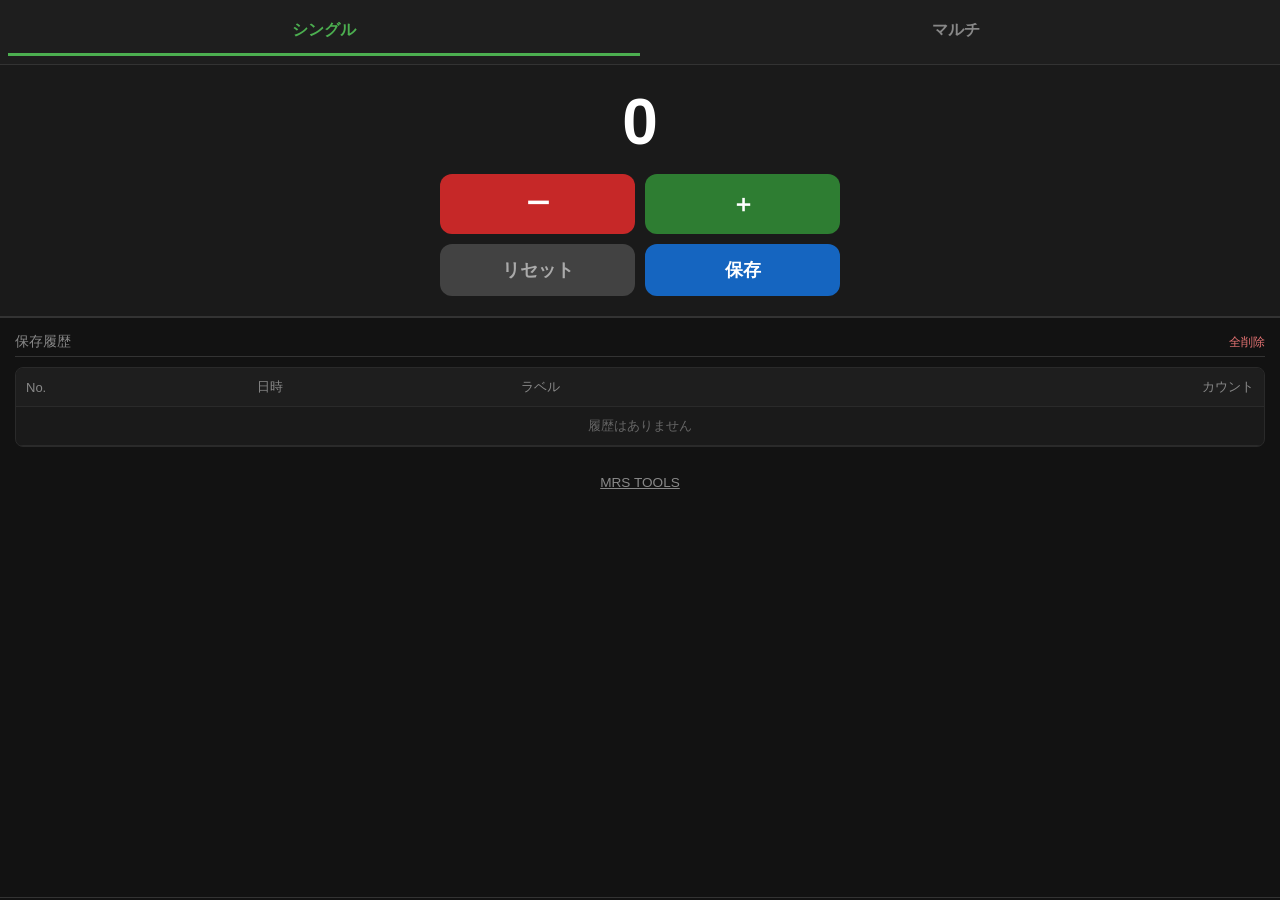
==== commit eb08dae0: "MRSTOOLSリンク" ====
--- a/counter/index.html
+++ b/counter/index.html
@@ -51,6 +51,11 @@
                             </tbody>
                         </table>
                     </div>
+
+                    <!-- MRS TOOLS リンクエリア -->
+                    <div class="footer-link-container">
+                        <a href="https://mrs-tools.pages.dev" target="_blank" rel="noopener noreferrer" class="btn-footer-link">MRS TOOLS</a>
+                    </div>
                 </div>
             </div>
         </div>
@@ -87,6 +92,11 @@
                         </table>
                     </div>
                 </div>
+
+                <!-- MRS TOOLS リンクエリア -->
+                <div class="footer-link-container">
+                    <a href="https://mrs-tools.pages.dev" target="_blank" rel="noopener noreferrer" class="btn-footer-link">MRS TOOLS</a>
+                </div>
             </div>
         </div>
     </main>
--- a/counter/style.css
+++ b/counter/style.css
@@ -7,7 +7,7 @@
     -webkit-tap-highlight-color: transparent;
     -webkit-user-select: none;
     user-select: none;
-    touch-action: manipulation;
+    touch-action: manipulation;/*横スクロール効かなかったのでpan-yから変更*/
 }
 
 body {
@@ -16,7 +16,8 @@
     color: #E0E0E0;
     display: flex;
     flex-direction: column;
-    height: 100vh;
+    height: 100vh; /*旧ブラウザ用フォールバック*/
+    height: 100dvh; /*アドレスバー変動に対応*/
     overflow: hidden;
 }
 
@@ -75,7 +76,7 @@
 .single-container {
     display: flex;
     flex-direction: column;
-    height: 100%;
+    min-height: 100%;
 }
 
 .count-display-section {
@@ -129,6 +130,7 @@
 .history-section {
     flex: 1;
     padding: 15px;
+    padding-bottom: calc(80px + env(safe-area-inset-bottom)); /* 広告分 + Safe Area */
     overflow-y: auto;
     background-color: #121212;
 }
@@ -216,8 +218,8 @@
 /* --- マルチカウンター --- */
 .multi-container {
     padding: 15px;
+    padding-bottom: calc(80px + env(safe-area-inset-bottom)); /* 広告分 + Safe Area */
     overflow-y: auto;
-    height: 100%;
     display: flex;
     flex-direction: column;
     gap: 15px;
@@ -404,3 +406,35 @@
     padding-bottom: calc(1px + env(safe-area-inset-bottom));
     border-top: 1px solid #333;
 }
+
+/* ========================================
+   Footer Link (MRS TOOLS)
+======================================== */
+
+.footer-link-container {
+    width: 100%;
+    margin-top: 24px;
+    margin-bottom: 12px;
+    text-align: center;
+}
+
+.btn-footer-link {
+    display: inline-block;
+    color: #888888;
+    font-size: 0.85rem;
+    font-weight: normal;
+    text-decoration: underline;
+    background: none;
+    border: none;
+    border-radius: 0;
+    min-height: auto;
+    padding: 4px 8px;
+    transition: color 0.2s;
+}
+
+.btn-footer-link:active,
+.btn-footer-link:hover {
+    color: #cccccc;
+    background-color: transparent;
+    transform: none;
+}
